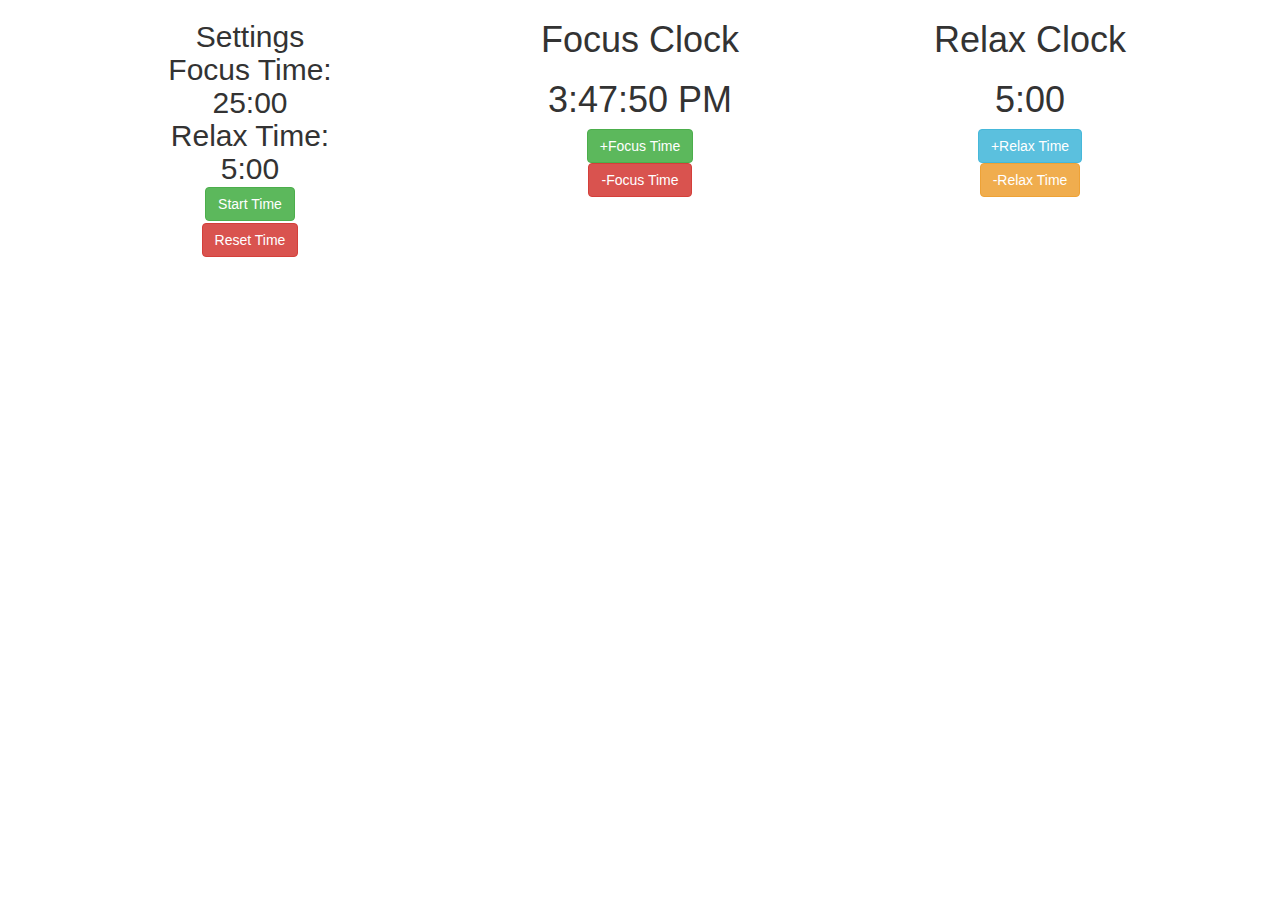
==== index.html @ d79778a2 "get current time to display on screen" ====
<!doctype html>
<html>
<head>
<meta charset="utf-8">
<meta http-equiv="X-UA-Compatible" content="IE=edge">
<meta name="viewport" content="width=device-width, initial-scale=1.0">
<title>Pomodoro Clock</title>
<link href="css/bootstrap.css" rel="stylesheet" type="text/css">
<!-- HTML5 shim and Respond.js for IE8 support of HTML5 elements and media queries -->
<!-- WARNING: Respond.js doesn't work if you view the page via file:// -->
<!--[if lt IE 9]>
<script src="https://oss.maxcdn.com/html5shiv/3.7.2/html5shiv.min.js"></script>
<script src="https://oss.maxcdn.com/respond/1.4.2/respond.min.js"></script>
<script src="script/script.js"></script>
<![endif]-->
</head>

<body>

<div class="container">
    <div class="row">
        <div class=".col-xs-6 col-md-4 h2">
            <div class="row">Settings</div>
            <div class="row">Focus Time: <div id="newFocusTime">25:00</div></div>
            <div class="row">Relax Time: <div id="newRelaxTime">5:00</div></div>
            <div>
                <div class="row">
                    <button type="button" class="btn btn-success"  id="startTime">Start Time</button>
                </div>
                <div class="row">
                    <button type="button" class="btn btn-danger" id="resetTime">Reset Time</button>
                </div>
            </div>
        </div>
        <div class=".col-xs-6 col-md-4">
            <div>
                <h1>Focus Clock</h1>
                <h1 id="focus"></h1>
                <div class="row">
                    <button type="button" class="btn btn-success"  id="increaseFocusTime">+Focus Time</button>
                </div>
                <div class="row">
                    <button type="button" class="btn btn-danger" id="decreaseFocusTime">-Focus Time</button>
                </div>
            </div>
        </div>
        <div class=".col-xs-6 col-md-4">
            <div>
                <h1>Relax Clock</h1>
                <h1 id="relax">5:00</h1>
                <div class="row">
                    <button type="button" class="btn btn-info" id="increaseRelaxTime">+Relax Time</button>
                </div>
                <div class="row">
                    <button type="button" class="btn btn-warning" id="decreaseRelaxTime">-Relax Time</button>
                </div>
            </div>
        </div>
    </div>
</div>
<script src="js/script.js"></script>
</body>
</html>
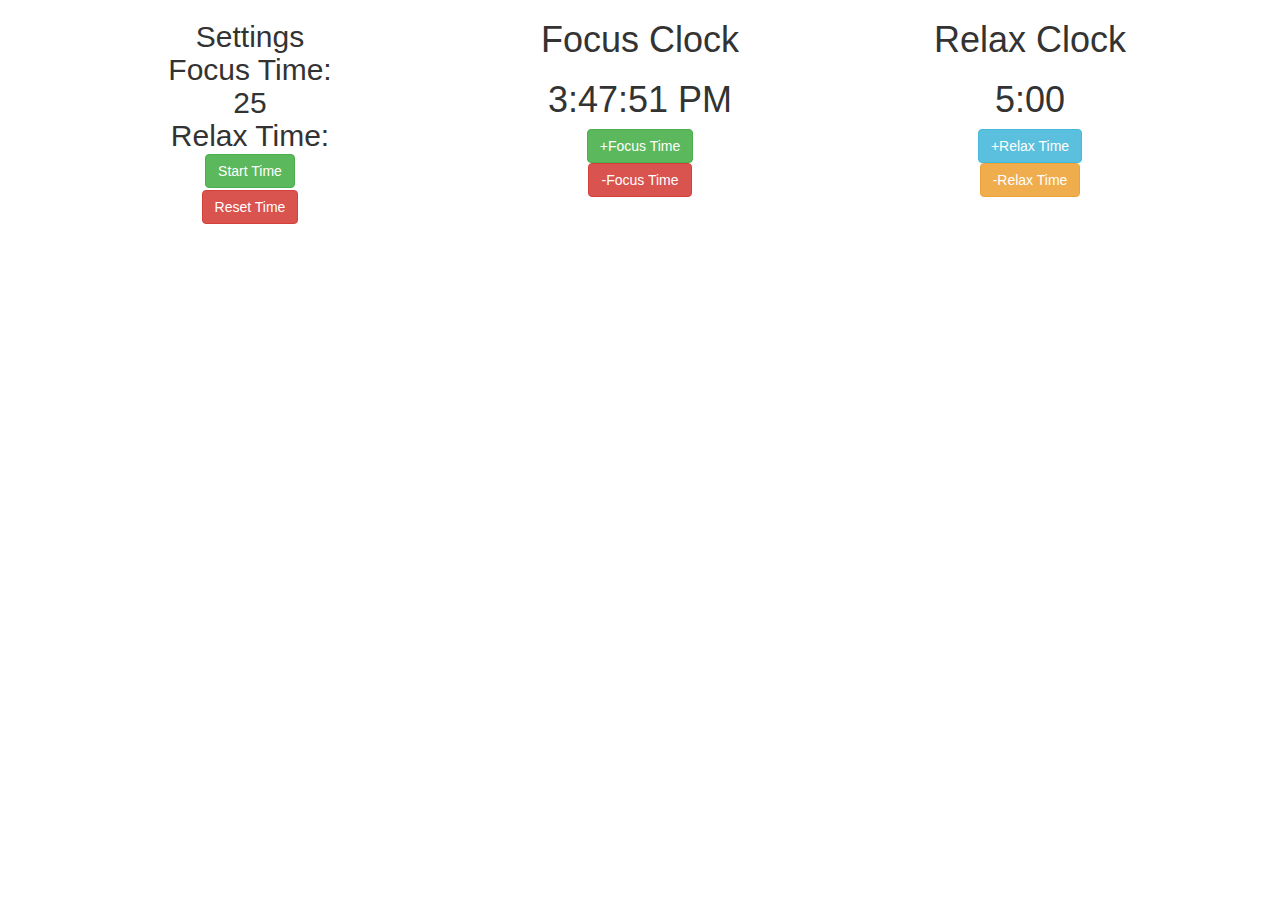
==== commit eb685211: "write functions for currentTime(), focusDuration(), playDuration(), and they all work, need to write" ====
--- a/index.html
+++ b/index.html
@@ -21,8 +21,8 @@
     <div class="row">
         <div class=".col-xs-6 col-md-4 h2">
             <div class="row">Settings</div>
-            <div class="row">Focus Time: <div id="newFocusTime">25:00</div></div>
-            <div class="row">Relax Time: <div id="newRelaxTime">5:00</div></div>
+            <div class="row">Focus Time: <div id="newFocusTime"></div></div>
+            <div class="row">Relax Time: <div id="newRelaxTime"></div></div>
             <div>
                 <div class="row">
                     <button type="button" class="btn btn-success"  id="startTime">Start Time</button>
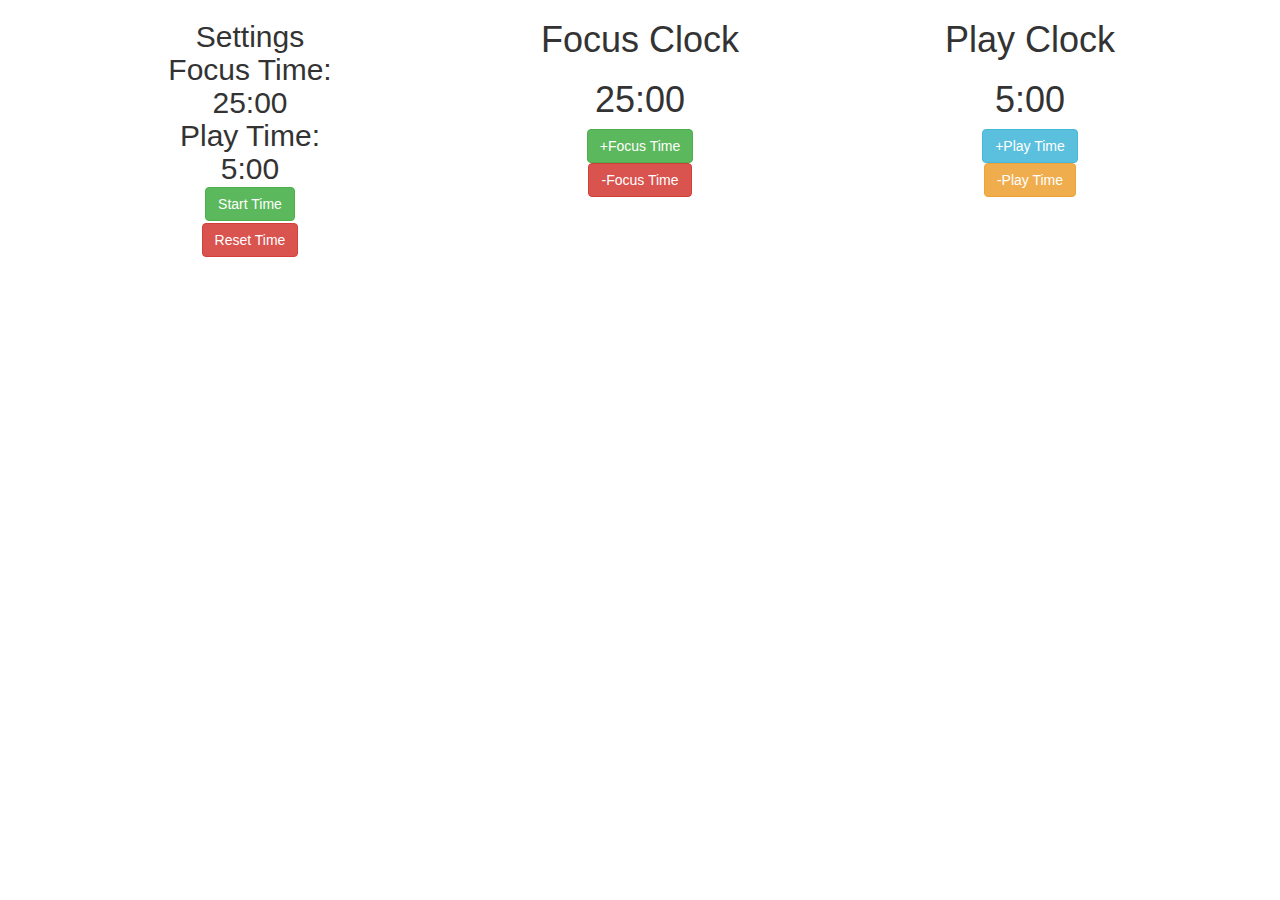
==== commit 7d9fb7fc: "add comments for playDuration(), change all references to relax to play, completed playDuration()" ====
--- a/index.html
+++ b/index.html
@@ -22,7 +22,7 @@
         <div class=".col-xs-6 col-md-4 h2">
             <div class="row">Settings</div>
             <div class="row">Focus Time: <div id="newFocusTime"></div></div>
-            <div class="row">Relax Time: <div id="newRelaxTime"></div></div>
+            <div class="row">Play Time: <div id="newPlayTime"></div></div>
             <div>
                 <div class="row">
                     <button type="button" class="btn btn-success"  id="startTime">Start Time</button>
@@ -46,13 +46,13 @@
         </div>
         <div class=".col-xs-6 col-md-4">
             <div>
-                <h1>Relax Clock</h1>
-                <h1 id="relax">5:00</h1>
+                <h1>Play Clock</h1>
+                <h1 id="play">5:00</h1>
                 <div class="row">
-                    <button type="button" class="btn btn-info" id="increaseRelaxTime">+Relax Time</button>
+                    <button type="button" class="btn btn-info" id="increasePlayTime">+Play Time</button>
                 </div>
                 <div class="row">
-                    <button type="button" class="btn btn-warning" id="decreaseRelaxTime">-Relax Time</button>
+                    <button type="button" class="btn btn-warning" id="decreasePlayTime">-Play Time</button>
                 </div>
             </div>
         </div>
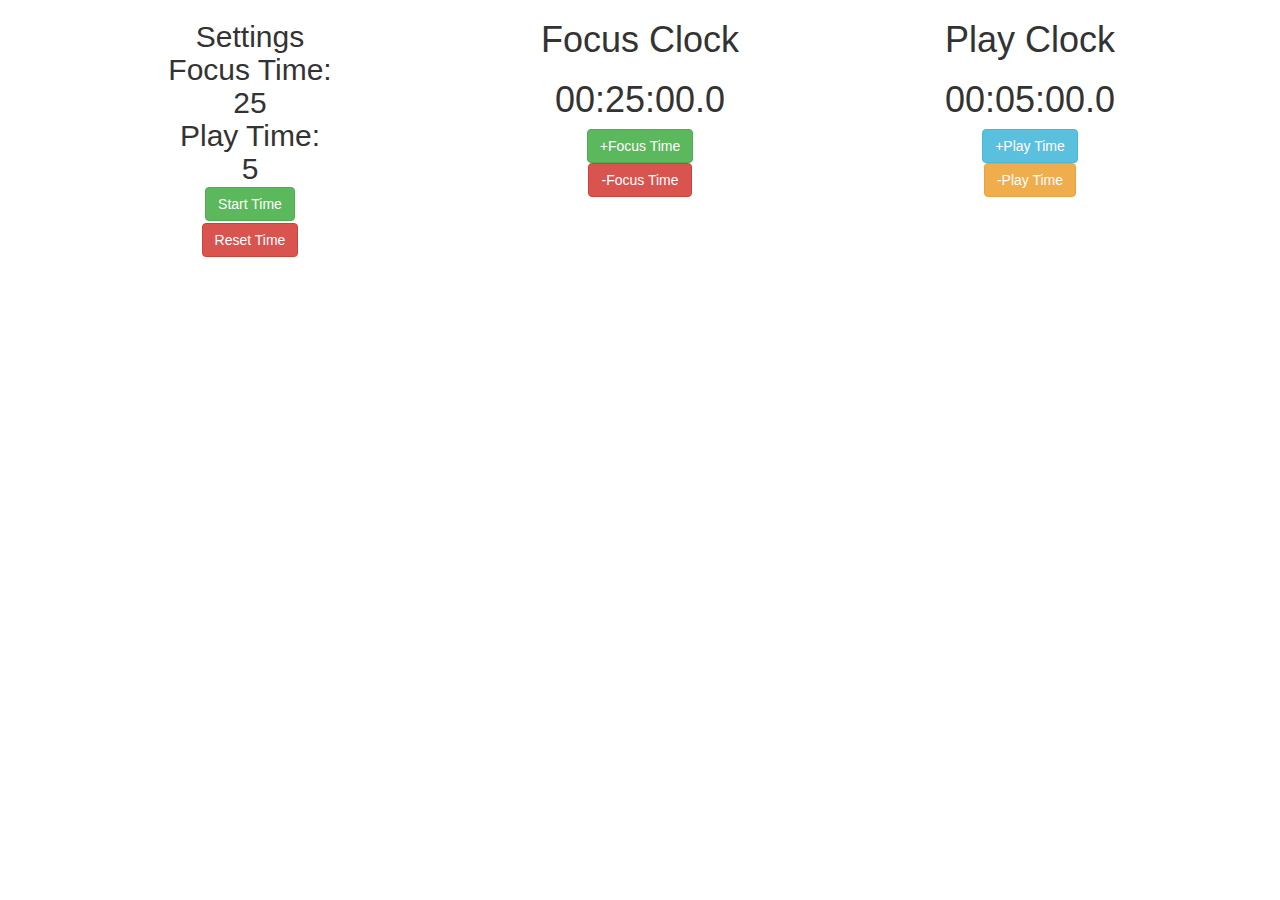
==== commit e5b8e078: "need to fix functions that send state and data to local storage, increaseFocusTime and increasePlayT" ====
--- a/index.html
+++ b/index.html
@@ -22,7 +22,9 @@
         <div class=".col-xs-6 col-md-4 h2">
             <div class="row">Settings</div>
             <div class="row">Focus Time: <div id="newFocusTime"></div></div>
+            <!-- time as integer -->
             <div class="row">Play Time: <div id="newPlayTime"></div></div>
+            <!-- time as integer -->
             <div>
                 <div class="row">
                     <button type="button" class="btn btn-success"  id="startTime">Start Time</button>
@@ -36,6 +38,7 @@
             <div>
                 <h1>Focus Clock</h1>
                 <h1 id="focus"></h1>
+                <!-- time as hh:mm:ss:ms -->
                 <div class="row">
                     <button type="button" class="btn btn-success"  id="increaseFocusTime">+Focus Time</button>
                 </div>
@@ -48,6 +51,7 @@
             <div>
                 <h1>Play Clock</h1>
                 <h1 id="play">5:00</h1>
+                <!-- time as hh:mm:ss:ms -->
                 <div class="row">
                     <button type="button" class="btn btn-info" id="increasePlayTime">+Play Time</button>
                 </div>
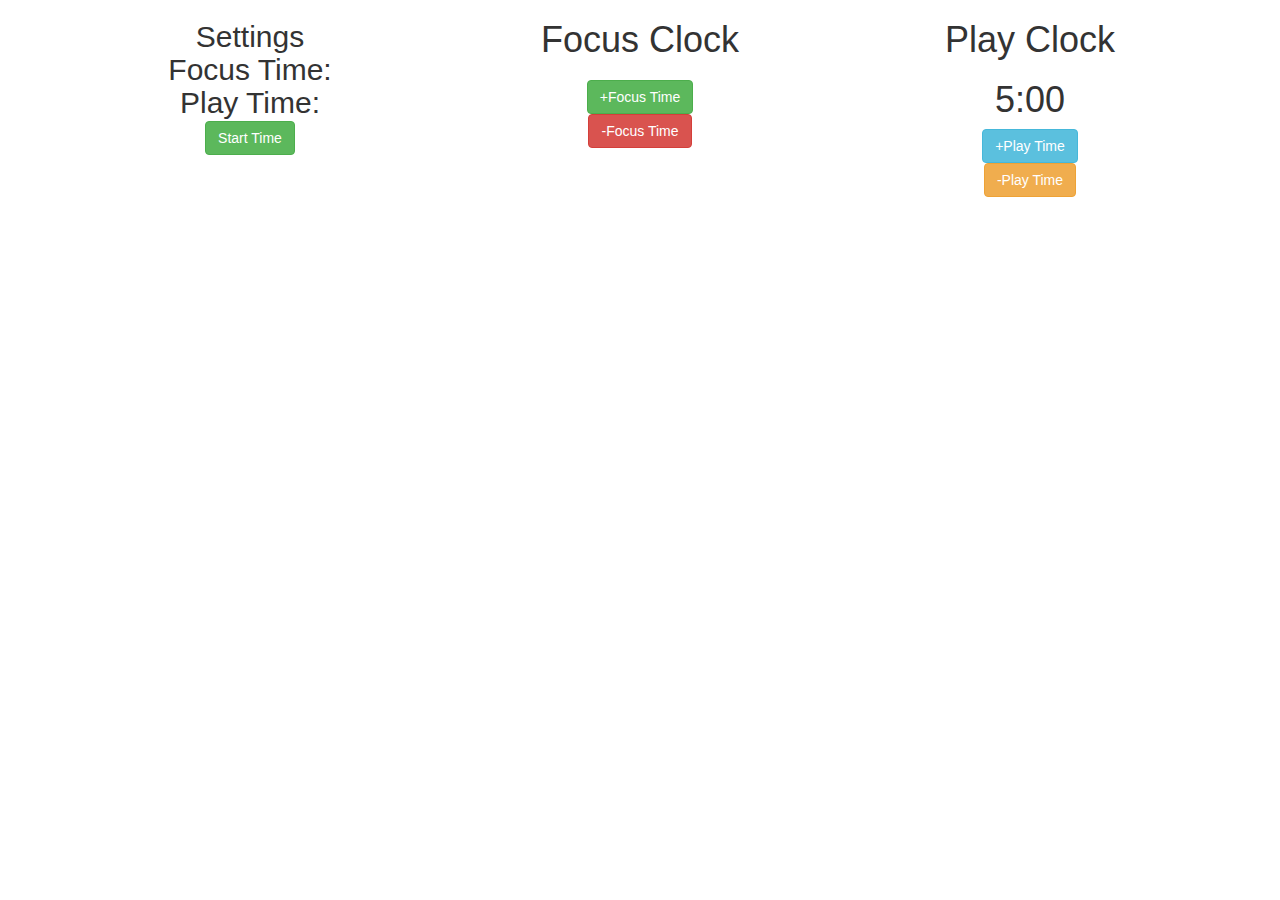
==== commit 76873a74: "wrote new focus and play functions and updated the increase and decrease focus and play functions" ====
--- a/index.html
+++ b/index.html
@@ -22,6 +22,8 @@
         <div class=".col-xs-6 col-md-4 h2">
             <div class="row">Settings</div>
             <div class="row">Focus Time: <div id="newFocusTime"></div></div>
+            <!-- <div class="row">stopFocusMS: <div id="stopFocusMS"></div></div> -->
+            <!-- <div class="row">focusDurationMS: <div id="focusDurationMS"></div></div> -->
             <!-- time as integer -->
             <div class="row">Play Time: <div id="newPlayTime"></div></div>
             <!-- time as integer -->
@@ -29,8 +31,7 @@
                 <div class="row">
                     <button type="button" class="btn btn-success"  id="startTime">Start Time</button>
                 </div>
-                <div class="row">
-                    <button type="button" class="btn btn-danger" id="resetTime">Reset Time</button>
+                <div class="row" id="stopResetButton">
                 </div>
             </div>
         </div>
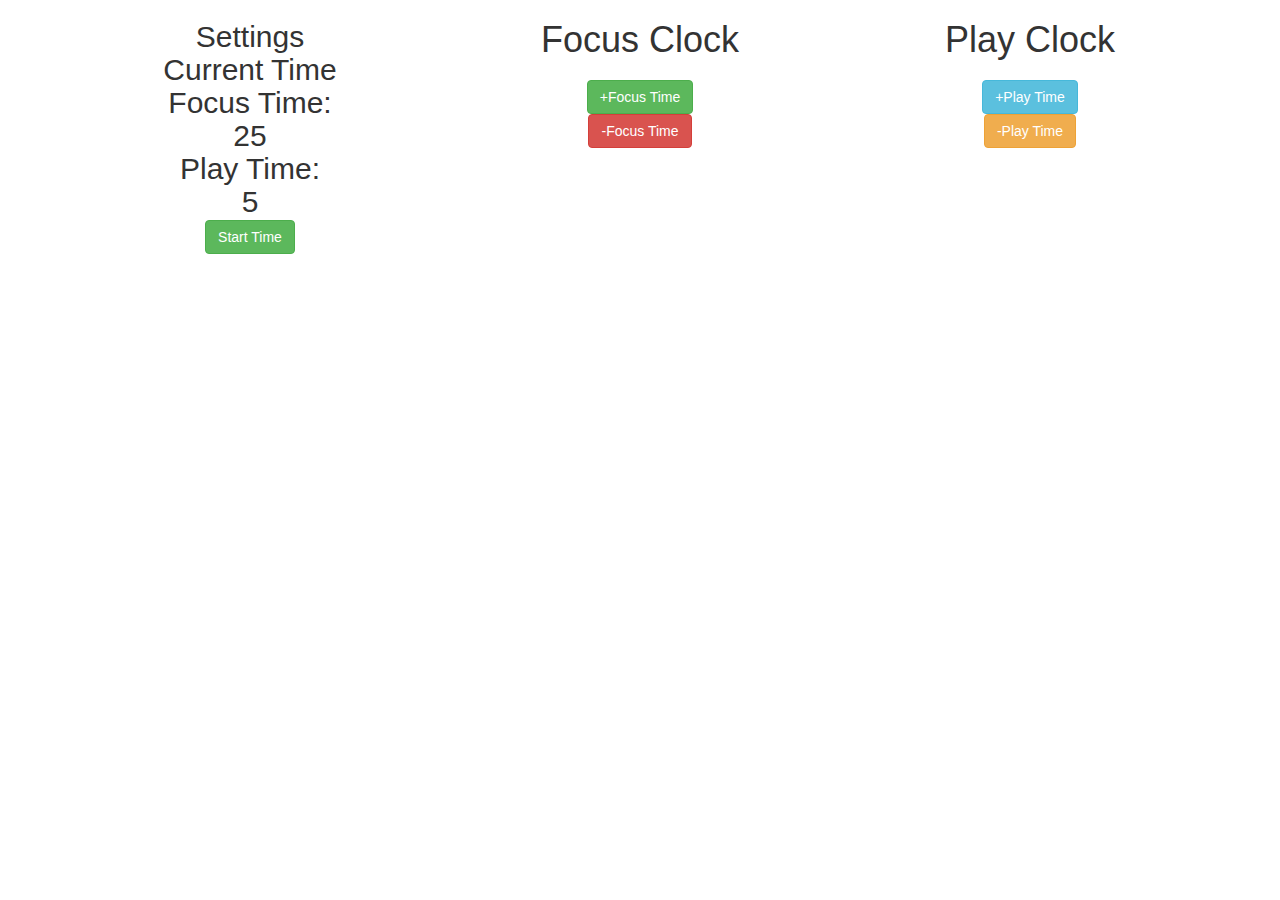
==== commit 48dc9c60: "add current time to element so that it may be used to retrieve time for determining count down seque" ====
--- a/index.html
+++ b/index.html
@@ -21,6 +21,10 @@
     <div class="row">
         <div class=".col-xs-6 col-md-4 h2">
             <div class="row">Settings</div>
+            <div class="row">Current Time
+                <div id="currentTime"></div>
+            </div>
+
             <div class="row">Focus Time: <div id="newFocusTime"></div></div>
             <!-- <div class="row">stopFocusMS: <div id="stopFocusMS"></div></div> -->
             <!-- <div class="row">focusDurationMS: <div id="focusDurationMS"></div></div> -->
@@ -51,7 +55,7 @@
         <div class=".col-xs-6 col-md-4">
             <div>
                 <h1>Play Clock</h1>
-                <h1 id="play">5:00</h1>
+                <h1 id="play"></h1>
                 <!-- time as hh:mm:ss:ms -->
                 <div class="row">
                     <button type="button" class="btn btn-info" id="increasePlayTime">+Play Time</button>
